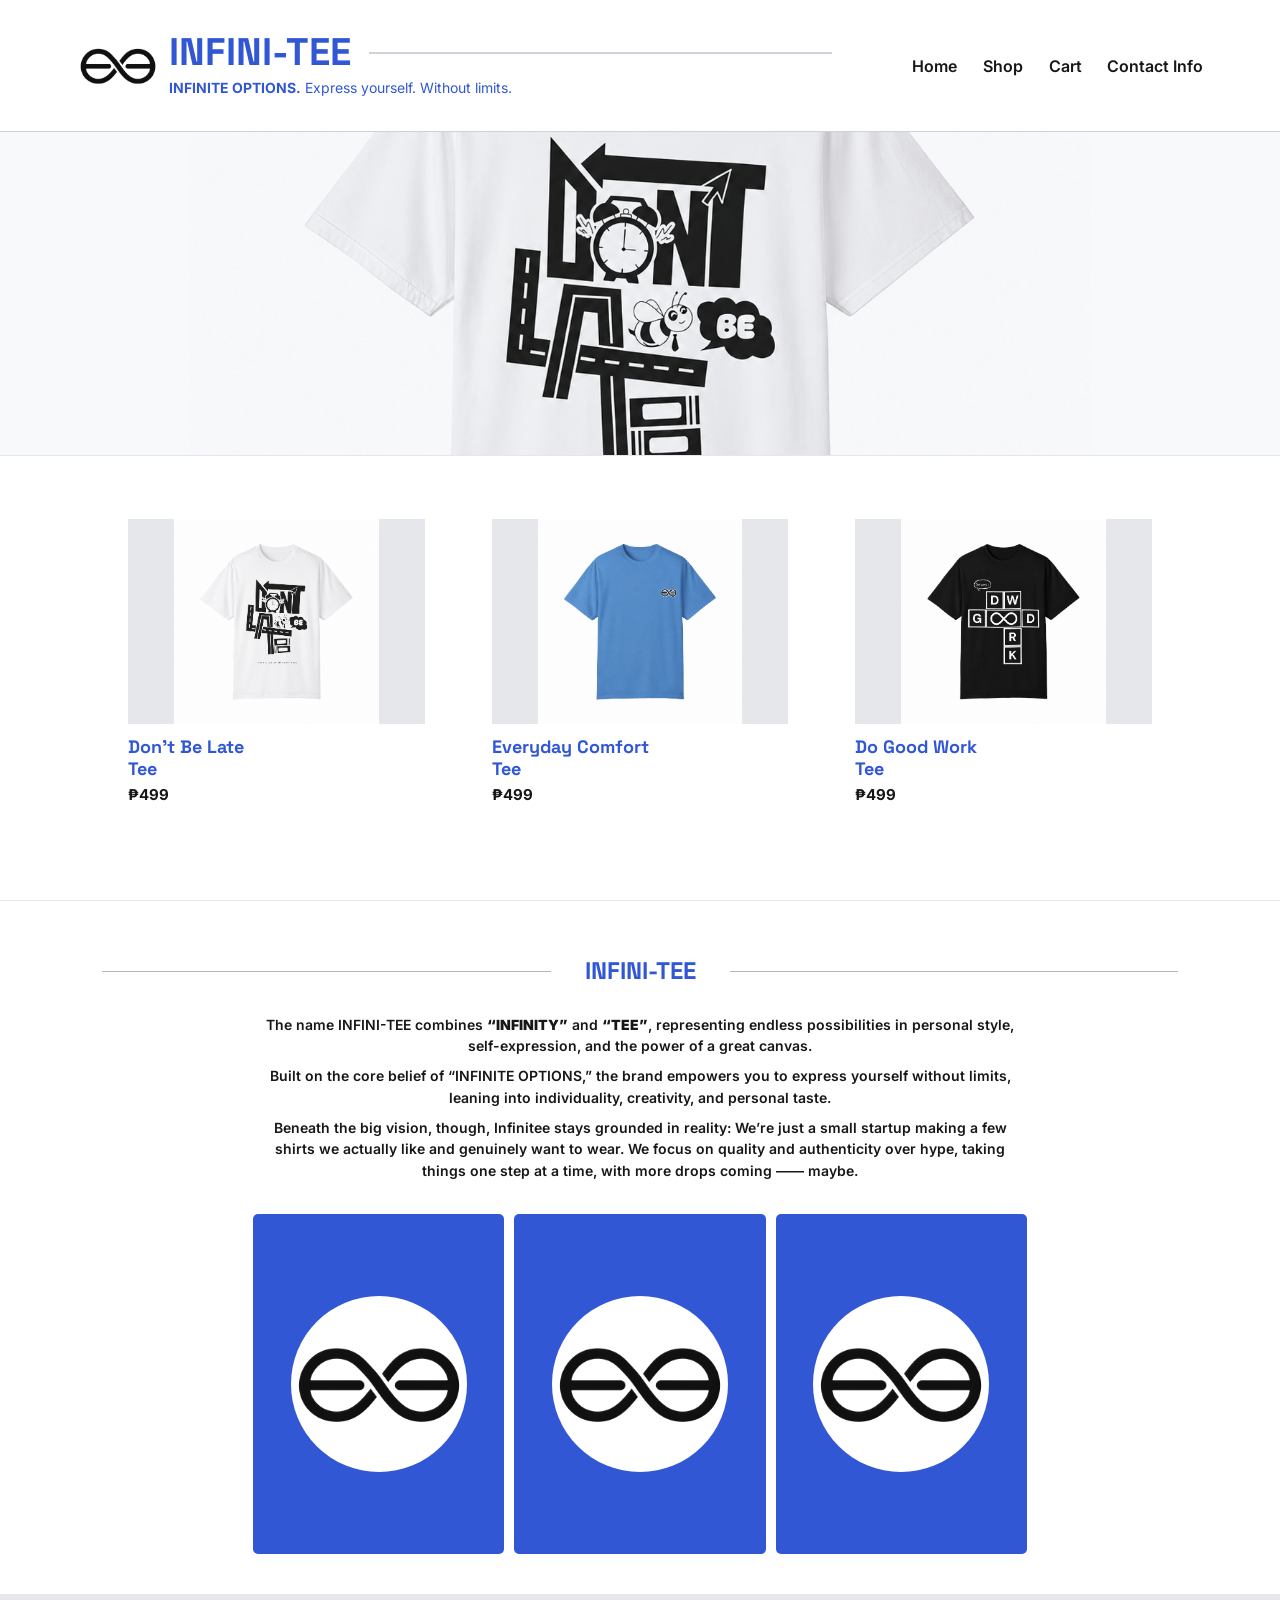
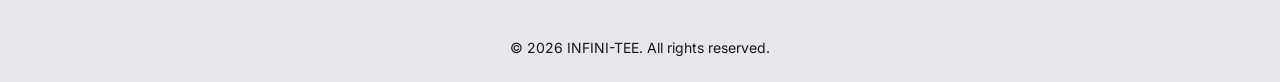
==== infini-tee/index.html @ 24c44166 "Rename homepage.html to index.html" ====
<!doctype html>
<html lang="en">
  <head>
    <!-- This is the head: metadata, fonts, Bootstrap, and favicon. -->
    <meta charset="UTF-8" />
    <meta name="viewport" content="width=device-width, initial-scale=1.0" />
    <meta name="theme-color" content="#3157d5" />
    <title>INFINI-TEE</title>

    <link rel="icon" href="images/official-logo.png" />
    <link rel="preconnect" href="https://fonts.googleapis.com" />
    <link rel="preconnect" href="https://fonts.gstatic.com" crossorigin />
    <link
      href="https://fonts.googleapis.com/css2?family=Inter:wght@400;600;700&family=Space+Grotesk:wght@600;700&display=swap"
      rel="stylesheet"
    />
    <link
      href="https://cdn.jsdelivr.net/npm/bootstrap@5.3.3/dist/css/bootstrap.min.css"
      rel="stylesheet"
    />

    <!-- This block contains the styles for the whole page. -->
    <style>
      :root {
        --obsidian-blue: #3157d5;
        --white: #ffffff;
        --matte-black: #171717;
        --light-gray: #e5e7eb;
      }

      /* This keeps padding and borders inside the element size. */
      * {
        box-sizing: border-box;
      }

      body {
        min-height: 100vh;
        margin: 0;
        background: var(--light-gray);
        color: var(--matte-black);
        font-family: "Inter", sans-serif;
        font-size: 15px;
      }

      /* This skip link appears when someone uses the keyboard. */
      .skip-link {
        position: fixed;
        top: 8px;
        left: 8px;
        z-index: 2000;
        transform: translateY(-150%);
        border-radius: 6px;
        background: var(--matte-black);
        color: var(--white);
        padding: 10px 14px;
        text-decoration: none;
      }

      .skip-link:focus {
        transform: translateY(0);
        color: var(--white);
      }

      /* This makes the main page use the full screen. */
      .page-shell {
        width: 100%;
        min-height: 100vh;
        background: var(--white);
        overflow: hidden;
      }

      /* The header keeps the logo and navigation aligned. */
      .brand-area {
        min-height: 132px;
        padding: 24px clamp(24px, 6vw, 80px);
        border-bottom: 1px solid #cfd2d8;
        display: flex;
        align-items: center;
        justify-content: space-between;
        gap: 16px;
        position: relative;
      }

      .brand-lockup {
        display: flex;
        align-items: center;
        min-width: 0;
        flex: 1;
      }

      /* The logo stays fully visible inside this area. */
      .brand-logo {
        width: 82px;
        height: 82px;
        object-fit: contain;
        flex: 0 0 82px;
      }

      .brand-copy {
        flex: 1;
        min-width: 0;
      }

      /* The title and gray line sit together in this row. */
      .brand-title-row {
        display: flex;
        align-items: center;
        width: 100%;
      }

      .brand-name {
        margin-left: 10px;
        color: var(--obsidian-blue);
        font-family: "Space Grotesk", sans-serif;
        font-size: clamp(30px, 3vw, 42px);
        font-weight: 700;
        line-height: 1;
        white-space: nowrap;
      }

      .brand-divider {
        height: 2px;
        flex: 0 1 calc(100% - 250px);
        max-width: 900px;
        margin-left: 18px;
        background: #cfd2d8;
      }

      .tagline {
        margin: 7px 0 0 10px;
        color: var(--obsidian-blue);
        font-size: 14px;
        font-weight: 400;
        line-height: 1.35;
      }

      /* Keep the placeholder navigation grouped beside the brand. */
      .top-nav {
        display: flex;
        align-items: center;
        justify-content: flex-end;
        flex-wrap: nowrap;
        gap: clamp(14px, 2vw, 28px);
        margin-left: 24px;
        white-space: nowrap;
      }

      .top-nav span {
        color: var(--matte-black);
        font-size: 16px;
        font-weight: 600;
      }

      .top-nav span:hover {
        color: var(--obsidian-blue);
      }

      /* This is the wide image area near the top of the homepage. */
      .featured-image {
        height: clamp(280px, 36vh, 380px);
        min-height: 280px;
        background: #f8f9fb;
        display: grid;
        place-items: end center;
        border-bottom: 1px solid var(--light-gray);
        overflow: hidden;
      }

      .featured-image img {
        width: min(78%, 900px);
        height: 100%;
        max-height: 380px;
        object-fit: cover;
        object-position: center;
        mix-blend-mode: multiply;
      }

      /* These Bootstrap columns arrange the three products evenly. */
      .products {
        padding: clamp(28px, 4vw, 52px) clamp(24px, 8vw, 120px);
      }

      .product-card {
        height: 100%;
        min-width: 0;
        background: var(--white);
        padding: 12px clamp(8px, 2vw, 28px);
        transition: 180ms ease;
      }

      .product-card:hover,
      .product-card:focus-within {
        box-shadow: 0 8px 20px rgb(49 87 213 / 12%);
        transform: translateY(-3px);
      }

      /* The cards are buttons for now, while the buy links stay inactive. */
      .product-link {
        width: 100%;
        border: 0;
        border-radius: 6px;
        background: transparent;
        color: inherit;
        display: block;
        padding: 0;
        text-align: left;
      }

      .product-link:focus-visible {
        outline: 3px solid rgb(49 87 213 / 35%);
        outline-offset: 4px;
      }

      .product-image {
        width: 100%;
        height: clamp(150px, 16vw, 220px);
        border-radius: 0;
        background: var(--light-gray);
        object-fit: contain;
        object-position: center;
      }

      .product-title {
        min-height: 44px;
        margin: 12px 0 4px;
        color: var(--obsidian-blue);
        font-family: "Space Grotesk", sans-serif;
        font-size: 18px;
        font-weight: 700;
        line-height: 1.22;
      }

      .product-price {
        margin: 0;
        color: var(--matte-black);
        font-size: 15px;
        font-weight: 700;
      }

      /* The footer has a soft gray background. */
      .site-footer {
        background: var(--light-gray);
        border-top: 1px solid var(--light-gray);
        padding: 24px clamp(24px, 6vw, 80px);
      }

      .copyright {
        margin: 18px 0 0;
        color: var(--matte-black);
        font-size: 14px;
        text-align: center;
      }

      /* This section follows the centered layout of the brand reference. */
      .about-section {
        background: var(--white);
        border-top: 1px solid var(--light-gray);
        padding: clamp(32px, 5vw, 56px) clamp(24px, 8vw, 120px) 40px;
      }

      .about-title-row {
        display: flex;
        width: 100%;
        align-items: center;
        justify-content: center;
        gap: clamp(18px, 4.5vw, 34px);
        margin: 0 auto 28px;
      }

      .about-title-row::before,
      .about-title-row::after {
        height: 1px;
        flex: 1;
        background: #b7b7b7;
        content: "";
      }

      .about-title {
        margin: 0;
        color: var(--obsidian-blue);
        font-family: "Space Grotesk", sans-serif;
        font-size: clamp(20px, 3vw, 24px);
        font-weight: 700;
        line-height: 1.2;
        white-space: nowrap;
      }

      .about-copy {
        display: grid;
        width: min(100%, 760px);
        gap: 8px;
        margin: 0 auto;
      }

      .about-text {
        margin: 0;
        color: var(--matte-black);
        font-size: 14px;
        font-weight: 600;
        line-height: 1.55;
        text-align: center;
      }

      .about-gallery {
        display: grid;
        width: min(72%, 820px);
        grid-template-columns: repeat(3, minmax(0, 1fr));
        gap: 10px;
        margin: 32px auto 0;
      }

      .about-image-card {
        display: grid;
        height: clamp(210px, 34vw, 340px);
        min-height: 210px;
        place-items: center;
        overflow: hidden;
        border-radius: 5px;
        background: var(--obsidian-blue);
      }

      .about-image-card img {
        width: min(70%, 180px);
        aspect-ratio: 1;
        border-radius: 50%;
        background: var(--white);
        object-fit: contain;
      }

      :focus-visible {
        outline: 3px solid rgb(49 87 213 / 45%);
        outline-offset: 3px;
      }

      /* These rules adjust the layout for smaller screens. */
      @media (max-width: 576px) {
        body {
          font-size: 14px;
        }

        .brand-area {
          min-height: 0;
          padding: 14px 16px;
          flex-direction: column;
          align-items: stretch;
          gap: 12px;
        }

        .brand-lockup {
          flex: none;
        }

        .brand-logo {
          width: 58px;
          height: 58px;
          flex-basis: 58px;
        }

        .brand-name {
          font-size: 28px;
        }

        .brand-divider {
          margin-left: 10px;
        }

        .tagline {
          font-size: 13px;
        }

        /* Stack navigation below the brand to prevent overlap on phones. */
        .top-nav {
          position: static;
          justify-content: space-between;
          gap: 8px;
          margin: 0;
          padding-top: 10px;
          border-top: 1px solid #cfd2d8;
        }

        .top-nav span {
          font-size: 12px;
        }

        .featured-image {
          min-height: 320px;
        }

        .featured-image img {
          width: 86%;
          height: 260px;
        }

        .products {
          padding: 20px 8px 24px;
        }

        .product-card {
          padding: 8px;
        }

        .product-image {
          height: 140px;
        }

        .product-title {
          min-height: 40px;
          font-size: 16px;
        }

        .product-price {
          font-size: 14px;
        }

        .site-footer {
          padding: 20px 16px;
        }

        .about-section {
          padding: 36px 20px;
        }

        .about-title-row {
          gap: 12px;
          margin-bottom: 20px;
        }

        .about-gallery {
          width: 100%;
          gap: 7px;
          margin-top: 26px;
        }

        .about-image-card {
          height: 54vw;
          min-height: 160px;
          max-height: 250px;
        }

        .about-image-card img {
          width: 78%;
        }
      }
    </style>
  </head>

  <body>
    <!-- This lets keyboard users jump straight to the main content. -->
    <a class="skip-link" href="#main-content">Skip to main content</a>

    <!-- This main section holds the header, featured image, and shirts. -->
    <main id="main-content" class="container-fluid px-0">
      <section class="page-shell" aria-labelledby="brand-title">
        <!-- The header contains the logo, brand text, and nav labels. -->
        <header class="brand-area">
          <div class="brand-lockup">
            <img class="brand-logo" src="images/official-logo.png" alt="INFINI-TEE official logo" />

            <div class="brand-copy">
              <div class="brand-title-row">
                <h1 id="brand-title" class="brand-name mb-0">INFINI-TEE</h1>
                <div class="brand-divider" aria-hidden="true"></div>
              </div>
              <p class="tagline">
                <strong>INFINITE OPTIONS.</strong> Express yourself. Without limits.
              </p>
            </div>
          </div>

          <!-- Copy the matching anchor into place when each page is ready. -->
          <nav class="top-nav" aria-label="Primary navigation">
            <!-- FOR FIXING: <a href="index.html">Home</a> -->
            <span>Home</span>
            <!-- FOR FIXING: <a href="shop.html">Shop</a> -->
            <span>Shop</span>
            <!-- FOR FIXING: <a href="cart.html">Cart</a> -->
            <span>Cart</span>
            <!-- FOR FIXING: <a href="contact.html">Contact Info</a> -->
            <span>Contact Info</span>
          </nav>
        </header>

        <!-- The featured area uses the first product image. -->
        <div class="featured-image">
          <img src="images/product1.png" alt="Featured INFINI-TEE product" />
        </div>

        <!-- This is the three-column shirt section. -->
        <div class="products">
          <h2 class="visually-hidden">Featured Tees</h2>
          <div class="row g-3">
            <article class="col-4">
              <div class="product-card">
                <button
                  class="product-link"
                  type="button"
                  data-bs-toggle="tooltip"
                  data-bs-placement="top"
                  data-bs-title="A simple reminder to show up, get moving, and make the most of the day."
                  aria-label="Don't Be Late Tee, 499 Philippine pesos"
                >
                  <!-- When this goes live: href="buy-dont-be-late.html" -->
                  <img class="product-image" src="images/product1.png" alt="Don't Be Late Tee" />
                  <h3 class="product-title">Don't Be Late<br />Tee</h3>
                  <p class="product-price">₱499</p>
                </button>
              </div>
            </article>

            <article class="col-4">
              <div class="product-card">
                <button
                  class="product-link"
                  type="button"
                  data-bs-toggle="tooltip"
                  data-bs-placement="top"
                  data-bs-title="A plain, comfortable tee designed for everyday wear."
                  aria-label="Everyday Comfort Tee, 499 Philippine pesos"
                >
                  <!-- When this goes live: href="buy-everyday-comfort.html" -->
                  <img class="product-image" src="images/product2.png" alt="Everyday Comfort Tee" />
                  <h3 class="product-title">Everyday Comfort<br />Tee</h3>
                  <p class="product-price">₱499</p>
                </button>
              </div>
            </article>

            <article class="col-4">
              <div class="product-card">
                <button
                  class="product-link"
                  type="button"
                  data-bs-toggle="tooltip"
                  data-bs-placement="top"
                  data-bs-title="A simple statement for people who believe good work speaks for itself."
                  aria-label="Do Good Work Tee, 499 Philippine pesos"
                >
                  <!-- When this goes live: href="buy-do-good-work.html" -->
                  <img class="product-image" src="images/product3.png" alt="Do Good Work Tee" />
                  <h3 class="product-title">Do Good Work<br />Tee</h3>
                  <p class="product-price">₱499</p>
                </button>
              </div>
            </article>
          </div>
        </div>
      </section>
    </main>

    <!-- This section introduces the brand and can hold the final About Us copy. -->
    <section class="about-section" aria-labelledby="about-title">
      <div class="about-title-row">
        <h2 id="about-title" class="about-title">
          <span class="visually-hidden">About Us: </span>INFINI-TEE
        </h2>
      </div>
      <div class="about-copy">
        <p class="about-text">
          The name INFINI-TEE combines <strong>“INFINITY”</strong> and
          <strong>“TEE”</strong>, representing endless possibilities in
          personal style, self-expression, and the power of a great canvas.
        </p>
        <p class="about-text">
          Built on the core belief of “INFINITE OPTIONS,” the brand empowers you to express yourself without limits,
          leaning into individuality, creativity, and personal taste.
        </p>
        <p class="about-text">
          Beneath the big vision, though, Infinitee stays grounded in reality:
          We’re just a small startup making a few shirts we actually like and genuinely want to
          wear. We focus on quality and authenticity over hype, taking things
          one step at a time, with more drops coming —— maybe.
        </p>
      </div>
      <div
        class="about-gallery"
        role="group"
        aria-label="INFINI-TEE official logo"
      >
        <div class="about-image-card">
          <img src="images/official-logo.png" alt="INFINI-TEE official logo" />
        </div>
        <div class="about-image-card">
          <img src="images/official-logo.png" alt="INFINI-TEE official logo" />
        </div>
        <div class="about-image-card">
          <img src="images/official-logo.png" alt="INFINI-TEE official logo" />
        </div>
      </div>
    </section>

    <!-- The footer just shows the copyright. -->
    <footer class="site-footer" aria-label="Footer">
      <p class="copyright">© 2026 INFINI-TEE. All rights reserved.</p>
    </footer>

    <script src="https://cdn.jsdelivr.net/npm/bootstrap@5.3.3/dist/js/bootstrap.bundle.min.js"></script>
    <script>
      // This starts the small tooltips on the shirt cards.
      document.querySelectorAll('[data-bs-toggle="tooltip"]').forEach(function (element) {
        bootstrap.Tooltip.getOrCreateInstance(element);
      });
    </script>
  </body>
</html>
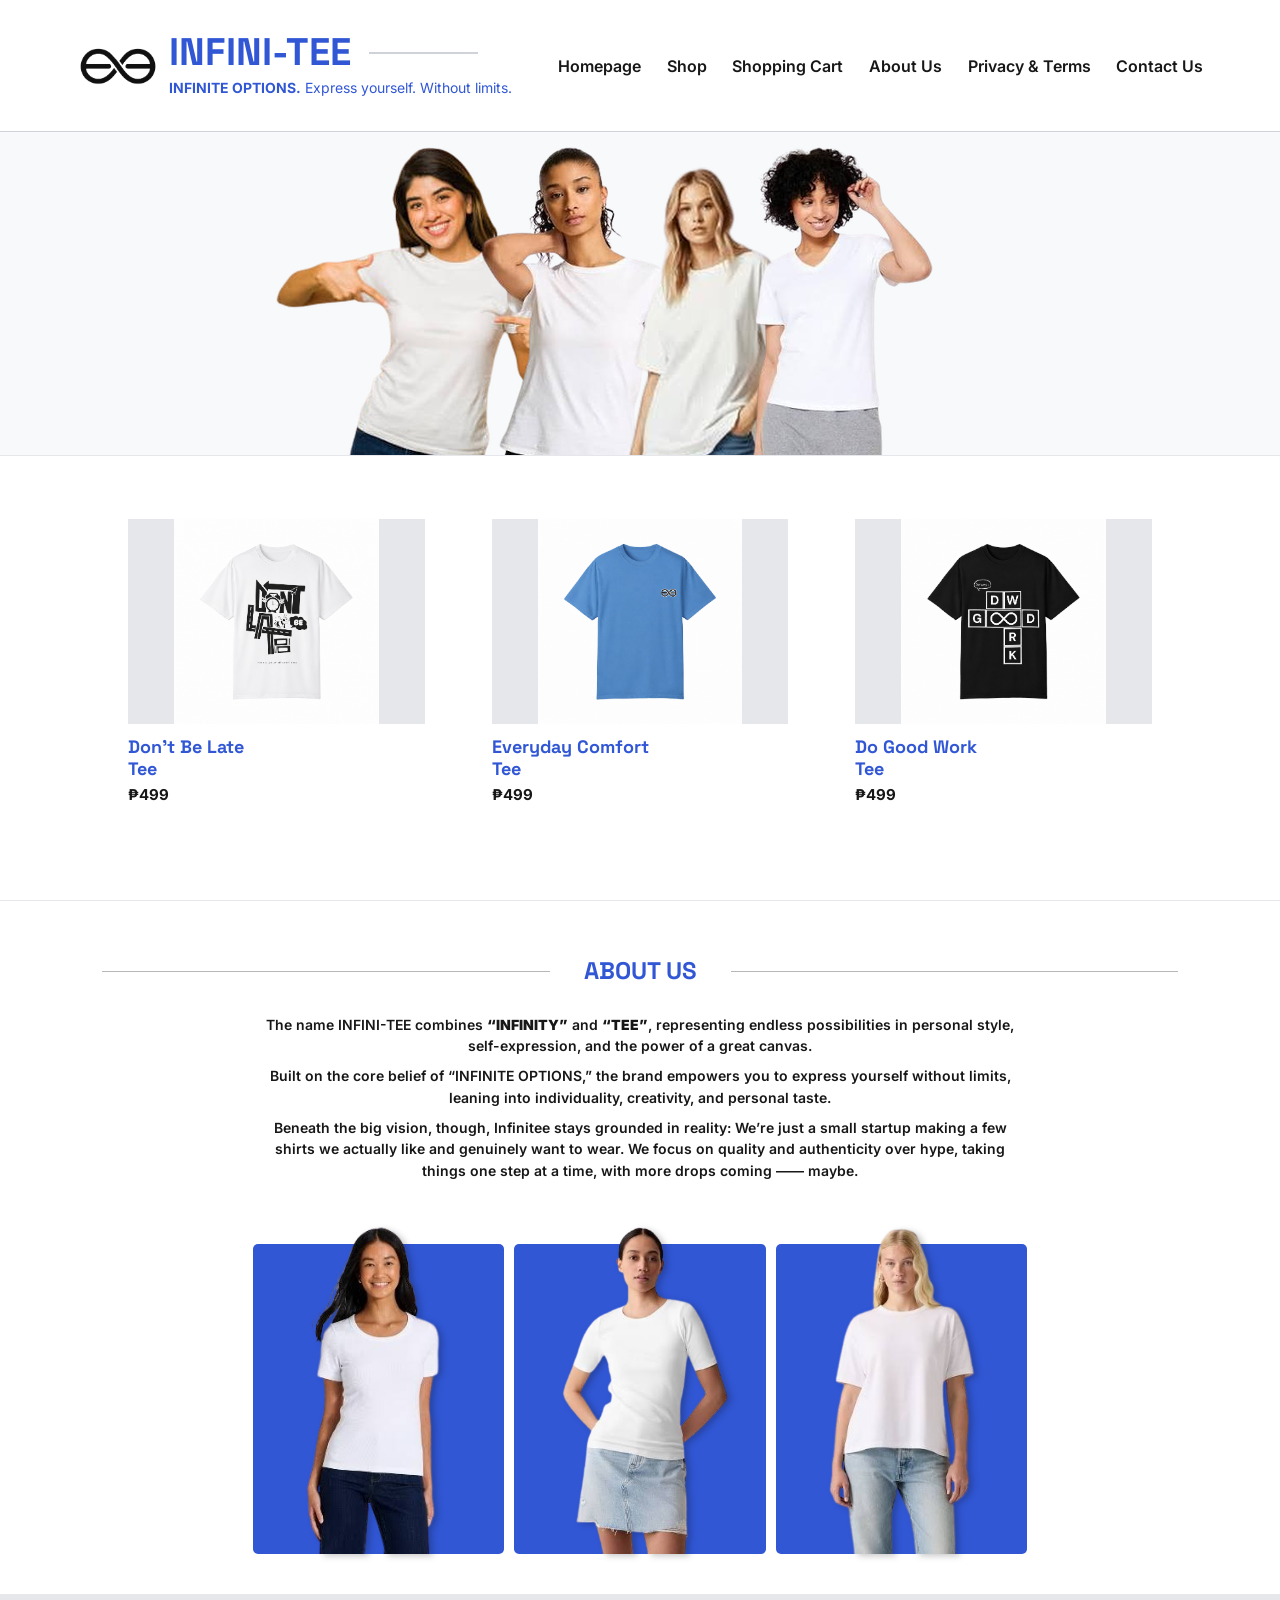
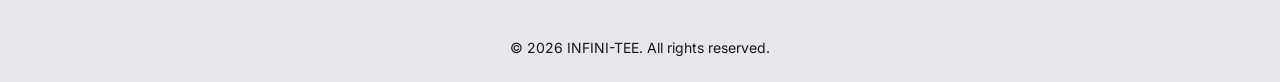
==== commit 12b9cf00: "Add files via upload" ====
--- a/infini-tee/index.html
+++ b/infini-tee/index.html
@@ -7,7 +7,7 @@
     <meta name="theme-color" content="#3157d5" />
     <title>INFINI-TEE</title>
 
-    <link rel="icon" href="images/official-logo.png" />
+    <link rel="icon" href="images/Favicon.png" />
     <link rel="preconnect" href="https://fonts.googleapis.com" />
     <link rel="preconnect" href="https://fonts.gstatic.com" crossorigin />
     <link
@@ -134,7 +134,7 @@
         line-height: 1.35;
       }
 
-      /* Keep the placeholder navigation grouped beside the brand. */
+      /* Keep the primary page links grouped beside the brand. */
       .top-nav {
         display: flex;
         align-items: center;
@@ -145,13 +145,14 @@
         white-space: nowrap;
       }
 
-      .top-nav span {
+      .top-nav a {
         color: var(--matte-black);
         font-size: 16px;
         font-weight: 600;
-      }
-
-      .top-nav span:hover {
+        text-decoration: none;
+      }
+
+      .top-nav a:hover {
         color: var(--obsidian-blue);
       }
 
@@ -170,9 +171,9 @@
         width: min(78%, 900px);
         height: 100%;
         max-height: 380px;
-        object-fit: cover;
-        object-position: center;
-        mix-blend-mode: multiply;
+        display: block;
+        object-fit: contain;
+        object-position: bottom;
       }
 
       /* These Bootstrap columns arrange the three products evenly. */
@@ -194,16 +195,16 @@
         transform: translateY(-3px);
       }
 
-      /* The cards are buttons for now, while the buy links stay inactive. */
+      /* Each product card links to its product detail page. */
       .product-link {
         width: 100%;
-        border: 0;
         border-radius: 6px;
         background: transparent;
         color: inherit;
         display: block;
         padding: 0;
         text-align: left;
+        text-decoration: none;
       }
 
       .product-link:focus-visible {
@@ -310,21 +311,37 @@
       }
 
       .about-image-card {
-        display: grid;
+        position: relative;
+        isolation: isolate;
         height: clamp(210px, 34vw, 340px);
         min-height: 210px;
-        place-items: center;
-        overflow: hidden;
+        overflow: visible;
+      }
+
+      .about-image-card::before {
+        position: absolute;
+        z-index: -1;
+        top: 9%;
+        right: 0;
+        bottom: 0;
+        left: 0;
         border-radius: 5px;
         background: var(--obsidian-blue);
+        content: "";
       }
 
       .about-image-card img {
-        width: min(70%, 180px);
-        aspect-ratio: 1;
-        border-radius: 50%;
-        background: var(--white);
+        position: absolute;
+        bottom: 0;
+        left: 50%;
+        z-index: 1;
+        width: auto;
+        height: 100%;
+        max-width: none;
+        transform: translateX(-50%);
         object-fit: contain;
+        object-position: bottom;
+        filter: drop-shadow(4px 2px 3px rgb(0 0 0 / 22%));
       }
 
       :focus-visible {
@@ -378,7 +395,7 @@
           border-top: 1px solid #cfd2d8;
         }
 
-        .top-nav span {
+        .top-nav a {
           font-size: 12px;
         }
 
@@ -388,7 +405,6 @@
 
         .featured-image img {
           width: 86%;
-          height: 260px;
         }
 
         .products {
@@ -437,9 +453,6 @@
           max-height: 250px;
         }
 
-        .about-image-card img {
-          width: 78%;
-        }
       }
     </style>
   </head>
@@ -467,79 +480,77 @@
             </div>
           </div>
 
-          <!-- Copy the matching anchor into place when each page is ready. -->
+          <!-- Main links for home, shop, cart, and contact. -->
           <nav class="top-nav" aria-label="Primary navigation">
-            <!-- FOR FIXING: <a href="index.html">Home</a> -->
-            <span>Home</span>
-            <!-- FOR FIXING: <a href="shop.html">Shop</a> -->
-            <span>Shop</span>
-            <!-- FOR FIXING: <a href="cart.html">Cart</a> -->
-            <span>Cart</span>
-            <!-- FOR FIXING: <a href="contact.html">Contact Info</a> -->
-            <span>Contact Info</span>
+            <a href="index.html" aria-current="page">Homepage</a>
+            <a href="shop.html">Shop</a>
+            <a href="cart.html">Shopping Cart</a>
+            <a href="index.html">About Us</a>
+            <a href="privacy.html">Privacy & Terms</a>
+            <a href="contact.html">Contact Us</a>
           </nav>
         </header>
 
-        <!-- The featured area uses the first product image. -->
+        <!-- The featured area shows the people wearing the shirts. -->
         <div class="featured-image">
-          <img src="images/product1.png" alt="Featured INFINI-TEE product" />
+          <img src="images/people.png" alt="Four people wearing INFINI-TEE shirts" />
         </div>
 
-        <!-- This is the three-column shirt section. -->
+        <!-- Each shirt card links to its product page. -->
         <div class="products">
-          <h2 class="visually-hidden">Featured Tees</h2>
+          <h2 id="featured-products" class="visually-hidden">Featured Tees</h2>
           <div class="row g-3">
+            <!-- Don't Be Late shirt. -->
             <article class="col-4">
               <div class="product-card">
-                <button
+                <a
                   class="product-link"
-                  type="button"
+                  href="product1.html"
                   data-bs-toggle="tooltip"
                   data-bs-placement="top"
                   data-bs-title="A simple reminder to show up, get moving, and make the most of the day."
                   aria-label="Don't Be Late Tee, 499 Philippine pesos"
                 >
-                  <!-- When this goes live: href="buy-dont-be-late.html" -->
                   <img class="product-image" src="images/product1.png" alt="Don't Be Late Tee" />
                   <h3 class="product-title">Don't Be Late<br />Tee</h3>
                   <p class="product-price">₱499</p>
-                </button>
+                </a>
               </div>
             </article>
 
+            <!-- Everyday Comfort shirt. -->
             <article class="col-4">
               <div class="product-card">
-                <button
+                <a
                   class="product-link"
-                  type="button"
+                  href="product2.html"
                   data-bs-toggle="tooltip"
                   data-bs-placement="top"
                   data-bs-title="A plain, comfortable tee designed for everyday wear."
                   aria-label="Everyday Comfort Tee, 499 Philippine pesos"
                 >
-                  <!-- When this goes live: href="buy-everyday-comfort.html" -->
                   <img class="product-image" src="images/product2.png" alt="Everyday Comfort Tee" />
                   <h3 class="product-title">Everyday Comfort<br />Tee</h3>
                   <p class="product-price">₱499</p>
-                </button>
+                </a>
               </div>
             </article>
 
+            <!-- Do Good Work shirt. -->
             <article class="col-4">
               <div class="product-card">
-                <button
+                <a
                   class="product-link"
-                  type="button"
+                  href="product3.html"
                   data-bs-toggle="tooltip"
                   data-bs-placement="top"
                   data-bs-title="A simple statement for people who believe good work speaks for itself."
                   aria-label="Do Good Work Tee, 499 Philippine pesos"
                 >
-                  <!-- When this goes live: href="buy-do-good-work.html" -->
                   <img class="product-image" src="images/product3.png" alt="Do Good Work Tee" />
                   <h3 class="product-title">Do Good Work<br />Tee</h3>
                   <p class="product-price">₱499</p>
-                </button>
+                </a>
               </div>
             </article>
           </div>
@@ -551,7 +562,7 @@
     <section class="about-section" aria-labelledby="about-title">
       <div class="about-title-row">
         <h2 id="about-title" class="about-title">
-          <span class="visually-hidden">About Us: </span>INFINI-TEE
+          <span class="visually-hidden">About Us: </span>ABOUT US
         </h2>
       </div>
       <div class="about-copy">
@@ -574,16 +585,16 @@
       <div
         class="about-gallery"
         role="group"
-        aria-label="INFINI-TEE official logo"
+        aria-label="INFINI-TEE team members"
       >
         <div class="about-image-card">
-          <img src="images/official-logo.png" alt="INFINI-TEE official logo" />
+          <img src="images/ABOUT US-1.png" alt="INFINI-TEE team member" />
         </div>
         <div class="about-image-card">
-          <img src="images/official-logo.png" alt="INFINI-TEE official logo" />
+          <img src="images/ABOUT US-2.png" alt="INFINI-TEE team member" />
         </div>
         <div class="about-image-card">
-          <img src="images/official-logo.png" alt="INFINI-TEE official logo" />
+          <img src="images/ABOUT US-3.png" alt="INFINI-TEE team member" />
         </div>
       </div>
     </section>
@@ -602,3 +613,7 @@
     </script>
   </body>
 </html>
+
+<!-- REJECT PAX SILICA -->
+<!-- LABAG SA IMPERYALISTA -->
+<!-- IMPEACH AND DAPAT MA-IMPEACH -->
